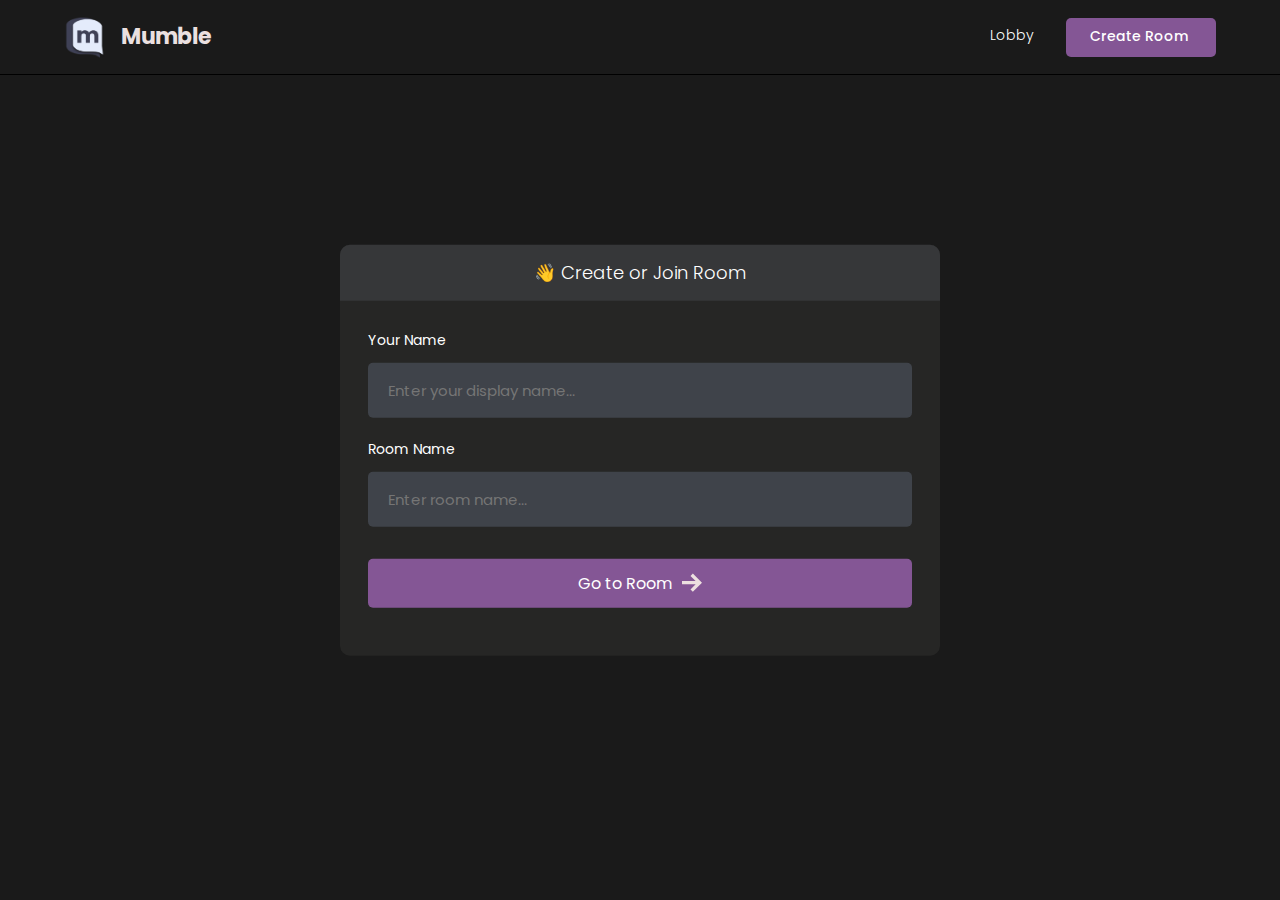
==== room.html @ b6122872 "first" ====
<!DOCTYPE html>
<html>
<head>
    <meta charset='utf-8'>
    <meta http-equiv='X-UA-Compatible' content='IE=edge'>
    <title>Room</title>
    <meta name='viewport' content='width=device-width, initial-scale=1'>
    <link rel='stylesheet' type='text/css' media='screen' href='styles/main.css'>

    <link rel='stylesheet' type='text/css' media='screen' href='styles/room.css'>
</head>
<body>

    <header id="nav">
       <div class="nav--list">
            <button id="members__button">
               <svg width="24" height="24" xmlns="http://www.w3.org/2000/svg" fill-rule="evenodd" clip-rule="evenodd"><path d="M24 18v1h-24v-1h24zm0-6v1h-24v-1h24zm0-6v1h-24v-1h24z" fill="#ede0e0"><path d="M24 19h-24v-1h24v1zm0-6h-24v-1h24v1zm0-6h-24v-1h24v1z"/></svg>
            </button>
            <a href="lobby.html" >
                <h3 id="logo">
                    <img src="./images/cat.png" alt="Site Logo">
                    <span>LOGO</span>
                </h3>
            </a>
       </div>

        <div id="nav__links">
            <button id="chat__button"><svg width="24" height="24" xmlns="http://www.w3.org/2000/svg" fill-rule="evenodd" fill="#ede0e0" clip-rule="evenodd"><path d="M24 20h-3v4l-5.333-4h-7.667v-4h2v2h6.333l2.667 2v-2h3v-8.001h-2v-2h4v12.001zm-15.667-6l-5.333 4v-4h-3v-14.001l18 .001v14h-9.667zm-6.333-2h3v2l2.667-2h8.333v-10l-14-.001v10.001z"/></svg></button>
            <!-- <a class="nav__link" href="/">
                Lobby
                <svg xmlns="http://www.w3.org/2000/svg" width="24" height="24" fill="#ede0e0" viewBox="0 0 24 24"><path d="M20 7.093v-5.093h-3v2.093l3 3zm4 5.907l-12-12-12 12h3v10h7v-5h4v5h7v-10h3zm-5 8h-3v-5h-8v5h-3v-10.26l7-6.912 7 6.99v10.182z"/></svg>
            </a> -->
            <a class="nav__link" id="create__room__btn" href="lobby.html">
                Create Room
               <svg xmlns="http://www.w3.org/2000/svg" width="24" height="24" fill="#ede0e0" viewBox="0 0 24 24"><path d="M12 0c-6.627 0-12 5.373-12 12s5.373 12 12 12 12-5.373 12-12-5.373-12-12-12zm6 13h-5v5h-2v-5h-5v-2h5v-5h2v5h5v2z"/></svg>
            </a>
        </div>
    </header>

    <main class="container">
        <div id="room__container">
            <section id="members__container">

            <div id="members__header">
                <p>Participants</p>
                <strong id="members__count"></strong>
            </div>

            <div id="member__list">
                <!-- <div class="member__wrapper" id="member__1__wrapper">
                    <span class="green__icon"></span>
                    <p class="member_name">Sulammita</p>
                </div> -->
            </div>

            </section>
            <section id="stream__container">

              <div id="streams__container">

              <div id="stream__box"></div>
              </div>

                <div class="stream__actions">
                    <button id="camera-btn" class="active">
                        <svg xmlns="http://www.w3.org/2000/svg" width="24" height="24" viewBox="0 0 24 24"><path d="M5 4h-3v-1h3v1zm10.93 0l.812 1.219c.743 1.115 1.987 1.781 3.328 1.781h1.93v13h-20v-13h3.93c1.341 0 2.585-.666 3.328-1.781l.812-1.219h5.86zm1.07-2h-8l-1.406 2.109c-.371.557-.995.891-1.664.891h-5.93v17h24v-17h-3.93c-.669 0-1.293-.334-1.664-.891l-1.406-2.109zm-11 8c0-.552-.447-1-1-1s-1 .448-1 1 .447 1 1 1 1-.448 1-1zm7 0c1.654 0 3 1.346 3 3s-1.346 3-3 3-3-1.346-3-3 1.346-3 3-3zm0-2c-2.761 0-5 2.239-5 5s2.239 5 5 5 5-2.239 5-5-2.239-5-5-5z"/></svg>
                    </button>
                    <button id="mic-btn" class="active">
                        <svg xmlns="http://www.w3.org/2000/svg" width="24" height="24" viewBox="0 0 24 24"><path d="M12 2c1.103 0 2 .897 2 2v7c0 1.103-.897 2-2 2s-2-.897-2-2v-7c0-1.103.897-2 2-2zm0-2c-2.209 0-4 1.791-4 4v7c0 2.209 1.791 4 4 4s4-1.791 4-4v-7c0-2.209-1.791-4-4-4zm8 9v2c0 4.418-3.582 8-8 8s-8-3.582-8-8v-2h2v2c0 3.309 2.691 6 6 6s6-2.691 6-6v-2h2zm-7 13v-2h-2v2h-4v2h10v-2h-4z"/></svg>
                    </button>
                    <button id="screen-btn">
                        <svg xmlns="http://www.w3.org/2000/svg" width="24" height="24" viewBox="0 0 24 24"><path d="M0 1v17h24v-17h-24zm22 15h-20v-13h20v13zm-6.599 4l2.599 3h-12l2.599-3h6.802z"/></svg>
                    </button>
                    <button id="leave-btn">
                        <svg xmlns="http://www.w3.org/2000/svg" width="24" height="24" viewBox="0 0 24 24"><path d="M16 10v-5l8 7-8 7v-5h-8v-4h8zm-16-8v20h14v-2h-12v-16h12v-2h-14z"/></svg>
                    </button>
                </div>
                
            </section>

            <section id="messages__container">

                <div id="messages">

                    <!-- <div class="message__wrapper">
                        <div class="message__body__bot">
                            <strong class="message__author__bot">🤖 Mumble Bot</strong>
                            <p class="message__text__bot">Sulamita  just entered the room!</p>
                        </div>
                    </div>
                    <div class="message__wrapper">
                        
                        <div class="message__body">
                            <strong class="message__author">Sulamita</strong>  
                            <p class="message__text"> Great stream!</p>
                        </div>
                    </div> -->

                </div>

                <form id="message__form">
                    <input type="text" name="message" placeholder="Send a message...." />
                </form>

            </section>
        </div>
    </main>
    
</body>
<script type="text/javascript" src="js/AgoraRTC_N-4.17.2.js"></script>
<script type="text/javascript" src="js/agora-rtm-sdk-1.5.1.js"></script>
<script type="text/javascript" src="js/room.js"></script>
<script type="text/javascript" src="js/room_rtm.js"></script>
<script type="text/javascript" src="js/room_rtc.js"></script>
</html>
---- styles/main.css ----
@import url('https://fonts.googleapis.com/css2?family=Poppins:wght@400;500;600;700;800&display=swap');

* {
  font-family: 'Poppins', sans-serif;
}

/* width */
::-webkit-scrollbar {
  width: 7px;
}

/* Track */
::-webkit-scrollbar-track {
  box-shadow: inset 0 0 5px grey;
  border-radius: 10px;
}

/* Handle */
::-webkit-scrollbar-thumb {
  background: #797a79;
  border-radius: 10px;
}

/* Handle on hover */
::-webkit-scrollbar-thumb:hover {
  background: #845695;
}

body {
  background-color: #1a1a1a;
  color: #fff;

  font-size: 14px;
  padding: 0;
  margin: 0;
  box-sizing: border-box;
}

p,
a {
  font-weight: 300;
}

.avatar__md {
  height: 40px;
  width: 40px;
  object-fit: cover;
  border-radius: 50%;
}

.avatar__sm {
  height: 30px;
  width: 30px;
  object-fit: cover;
  border-radius: 50%;
}

#nav {
  position: fixed;
  top: 0;
  width: 100%;
  box-sizing: border-box;
  display: flex;
  justify-content: space-between;
  align-items: center;
  border-bottom: 1px solid #000000;
  background-color: #1a1a1a;
  text-decoration: none;
  padding: 16px 5%;
  z-index: 999;
}

#logo {
  display: flex;
  align-items: center;
  gap: 16px;
  font-size: 22px;
  font-weight: 700;
  line-height: 0;
  margin: 0;
  color: #ebe0e0;
}

@media (max-width: 640px) {
  #logo span {
    display: none;
  }
}

#logo img {
  height: 42px;
}

#nav a {
  text-decoration: none;
}

#nav__links {
  display: flex;
  align-items: center;
  column-gap: 2em;
}

.nav__link {
  color: #fff;
  text-decoration: none;
  transition: 1s;
  border-bottom: 2px solid transparent;
  transition: all 0.3s ease-in-out;
  padding-bottom: 1px;
}

@media (max-width: 520px) {
  #nav__links {
    column-gap: 3em;
  }
}

.nav__link:hover {
  color: rgb(230, 228, 228);
  text-decoration: none;
  border-color: #845695;
}

#create__room__btn {
  display: block;
  background-color: #845695;
  padding: 8px 24px;
  font-size: 14px;
  font-weight: 500;
  border-radius: 5px;
}

#create__room__btn:hover {
  background-color: #845695;
}

.nav--list {
  display: flex;
  gap: 1rem;
  align-items: center;
}

#members__button,
#chat__button {
  display: none;
  cursor: pointer;
  background: transparent;
  border: none;
}

#members__button:hover svg > path,
#chat__button:hover svg,
.nav__link:hover svg {
  fill: #845695;
}

.nav__link svg {
  width: 0;
  height: 0;
}

@media (max-width: 640px) {
  #members__button {
    display: block;
  }

  .nav__link svg {
    width: 1.5rem;
    height: 1.5rem;
  }
  .nav__link,
  #create__room__btn {
    font-size: 0;
    border: none;
  }

  #create__room__btn {
    padding: 0;
    background-color: transparent;
    border-radius: 50%;
  }

  #create__room__btn:hover {
    background-color: transparent;
  }
}
---- styles/room.css ----
.container {
  margin-top: 74px;
  height: clac(100vh - 74px);
  width: 100%;
  position: relative;
}

#room__container {
  position: relative;
  display: flex;
  gap: 3rem;
}

#members__container {
  background-color: #262625;
  border-right: 1px solid #797a79;
  overflow-y: auto;
  width: 90%;
  max-width: 250px;
  position: fixed;
  height: 100%;
  z-index: 999;
}

#members__count {
  background-color: #1d1d1c;
  padding: 7px 15px;
  font-size: 14px;
  font-weight: 600;
  border-radius: 5px;
}

#members__header {
  display: flex;
  justify-content: space-around;
  align-items: center;
  padding: 0 1rem;
  position: fixed;
  font-size: 18px;
  background-color: #323143;
  width: 218px;
}

#member__list {
  display: flex;
  flex-direction: column;
  gap: 1rem;
  padding-top: 5rem;
  padding-bottom: 6.5rem;
}

.members__list::-webkit-scrollbar {
  height: 14px;
}

.member__wrapper {
  display: flex;
  align-items: center;
  column-gap: 10px;
  padding-left: 1em;
}

.green__icon {
  display: block;
  height: 8px;
  width: 8px;
  border-radius: 50%;
  background-color: #2aca3e;
}

.member_name {
  font-size: 14px;
  line-height: 0;
}

#messages__container {
  height: calc(100vh - 85px);
  background-color: #262625;
  right: 0;
  position: absolute;
  width: 100%;
  max-width: 25rem;
  overflow-y: auto;
  border-left: 1px solid #111;
}

#messages {
  width: 100%;
  height: 100%;
  overflow-y: auto;
}

.message__wrapper:last-child {
  margin-bottom: 6.5rem;
}

.message__wrapper {
  display: flex;
  gap: 10px;
  margin: 1em;
}

.message__body {
  background-color: #363739;
  border-radius: 10px;
  padding: 10px 15px;
  width: fit-content;
  max-width: 900px;
}

.message__body strong {
  font-weight: 600;
  color: #ede0e0;
}

.message__body__bot {
  padding: 0 20px;
  max-width: 900px;
  color: #bdbdbd;
}

.message__author {
  margin-right: 10px;
  color: #2aca3e !important;
}

.message__author__bot {
  margin-right: 10px;
  color: #a52aca !important;
}

.message__text {
  margin: 0;
}

#message__form {
  width: 23.2rem;
  position: fixed;
  bottom: 0;
  display: block;
  background-color: #1a1a1a;
  padding: 1em;
}

#message__form input {
  color: #fff;
  width: 100%;
  border: none;
  border-radius: 5px;
  padding: 18px;
  font-size: 14px;
  box-sizing: border-box;
  background-color: #3f434a;
}

#message__form input:focus {
  outline: none;
}

#message__form input::placeholder {
  color: #707575;
}

#stream__container {
  justify-self: center;
  width: calc(100% - 40.7rem);
  position: fixed;
  left: 15.7rem;
  /* top: calc(100vh - 72px); */
  overflow-y: auto;
  height: 100%;
}

#stream__box {
  background-color: #3f434a;
  height: 60vh;
  width: 100%;
  display: none;
}

#streams__container {
  display: flex;
  flex-wrap: wrap;
  justify-content: center;
  align-items: center;
  gap: 2em;
  margin-top: 25px;
  margin-bottom: 225px;
}

.video__container {
  display: flex;
  justify-content: center;
  align-items: center;
  border: 2px solid #b366f9;
  border-radius: 50%;
  cursor: pointer;
  overflow: hidden;
  height: 300px;
  width: 300px;

  background-image: url("/images/cat.png");
  background-repeat: no-repeat;
  background-position: center center;
  background-size: 100px;
}

.video-player {
  height: 100%;
  width: 100%;
}

.video-player video {
  border-radius: 50%;
}

@media (max-width: 1400px) {
  .video__container {
    width: 200px;
    height: 200px;
  }
}

@media (max-width: 1200px) {
  #members__container {
    display: none;
  }

  #members__button {
    display: block;
  }

  #stream__container {
    width: calc(100% - 25rem);
    left: 0;
  }
}

@media (max-width: 980px) {
  #stream__container {
    width: calc(100% - 20rem);
    left: 0;
  }
  #messages__container {
    max-width: 20rem;
  }

  #message__form {
    width: 18.2rem;
  }
}

@media (max-width: 768px) {
  #stream__container {
    width: 100%;
  }
  .video__container {
    width: 100px;
    height: 100px;
  }

  #messages__container {
    display: none;
  }

  #chat__button {
    display: block;
  }
}

#stream__box {
  position: relative;
}

#stream__box .video__container {
  border: 2px solid #000;
  border-radius: 0;
  height: 100% !important;
  width: 100% !important;

  background-size: 300px;
}

#stream__box video {
  border-radius: 0;
}

.stream__focus {
  width: 100%;
  height: 100%;
}

.stream__focus iframe {
  width: 100%;
  height: 100%;
}

.stream__actions {
  position: fixed;
  bottom: 1rem;
  border-radius: 8px;
  background-color: #1a1a1a60;
  padding: 1rem;
  left: 50%;
  display: flex;
  gap: 1rem;
  transform: translateX(-50%);
}

.stream__actions a,
.stream__actions button {
  cursor: pointer;
  background-color: #262625;
  color: #fff;
  border: none;
  display: flex;
  align-items: center;
  justify-content: center;
  padding: 0.5rem 1rem;
  border-radius: 5px;
  transition: all 0.2s ease-in-out;
}

.stream__actions a svg,
.stream__actions button svg {
  width: 1.5rem;
  height: 1.5rem;
  fill: #ede0e0;
}

.stream__actions a.active,
.stream__actions button.active,
.stream__actions a:hover,
.stream__actions button:hover {
  background-color: #845695;
}
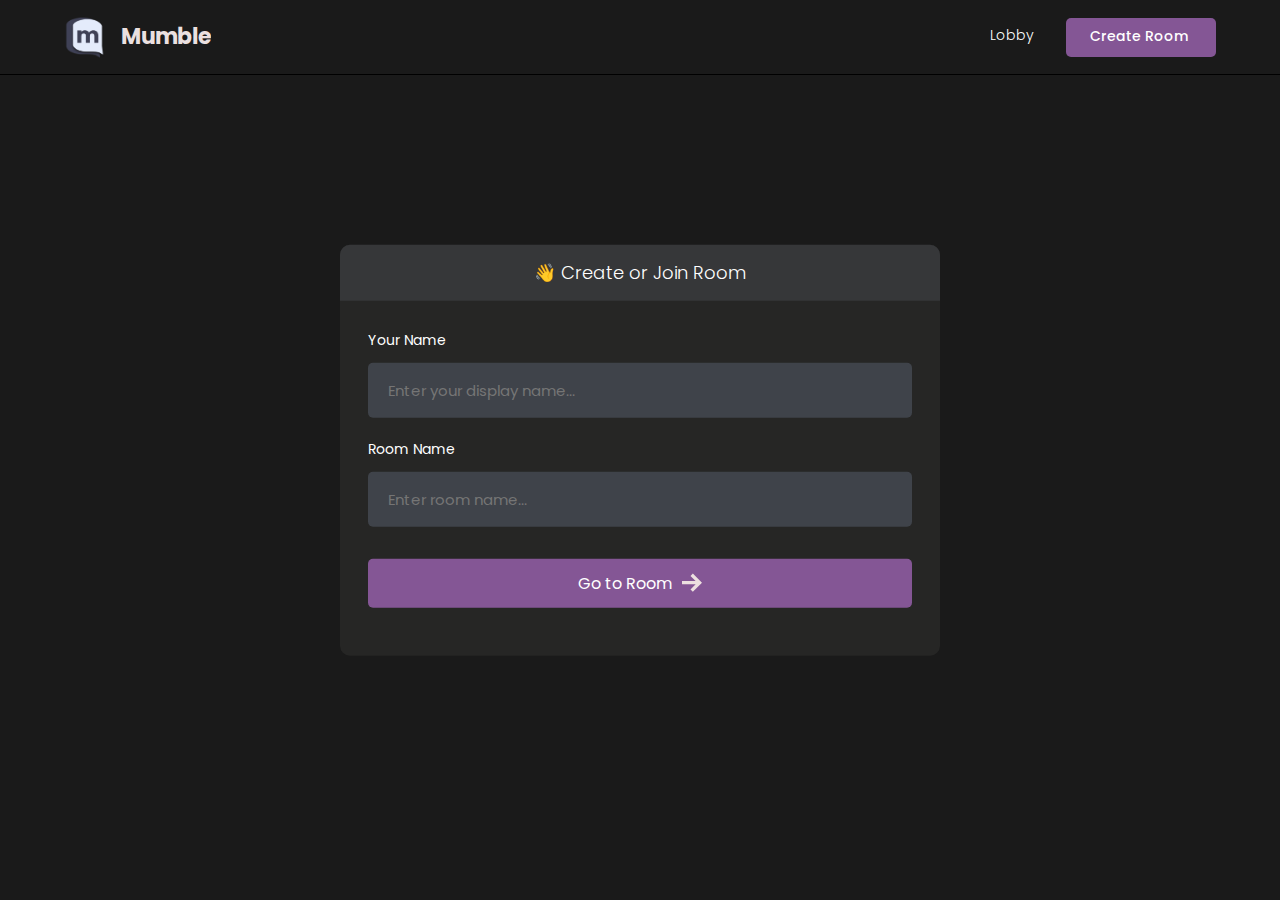
==== commit 1a5aa612: "index" ====
--- a/room.html
+++ b/room.html
@@ -16,7 +16,7 @@
             <button id="members__button">
                <svg width="24" height="24" xmlns="http://www.w3.org/2000/svg" fill-rule="evenodd" clip-rule="evenodd"><path d="M24 18v1h-24v-1h24zm0-6v1h-24v-1h24zm0-6v1h-24v-1h24z" fill="#ede0e0"><path d="M24 19h-24v-1h24v1zm0-6h-24v-1h24v1zm0-6h-24v-1h24v1z"/></svg>
             </button>
-            <a href="lobby.html" >
+            <a href="index.html" >
                 <h3 id="logo">
                     <img src="./images/cat.png" alt="Site Logo">
                     <span>LOGO</span>
@@ -30,7 +30,7 @@
                 Lobby
                 <svg xmlns="http://www.w3.org/2000/svg" width="24" height="24" fill="#ede0e0" viewBox="0 0 24 24"><path d="M20 7.093v-5.093h-3v2.093l3 3zm4 5.907l-12-12-12 12h3v10h7v-5h4v5h7v-10h3zm-5 8h-3v-5h-8v5h-3v-10.26l7-6.912 7 6.99v10.182z"/></svg>
             </a> -->
-            <a class="nav__link" id="create__room__btn" href="lobby.html">
+            <a class="nav__link" id="create__room__btn" href="index.html">
                 Create Room
                <svg xmlns="http://www.w3.org/2000/svg" width="24" height="24" fill="#ede0e0" viewBox="0 0 24 24"><path d="M12 0c-6.627 0-12 5.373-12 12s5.373 12 12 12 12-5.373 12-12-5.373-12-12-12zm6 13h-5v5h-2v-5h-5v-2h5v-5h2v5h5v2z"/></svg>
             </a>
